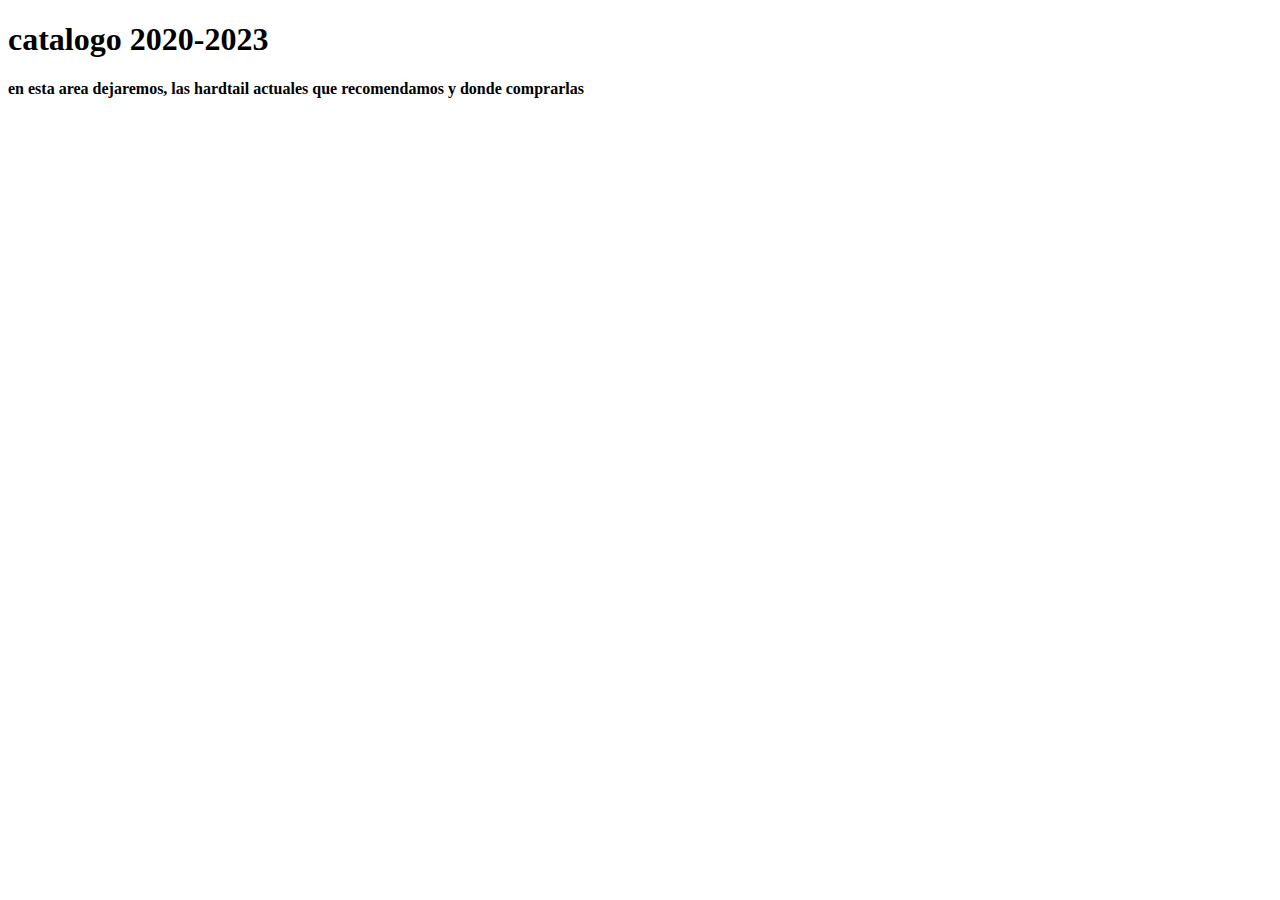
==== views/actuales.html @ 9d6e8560 "actualizacion" ====
<!DOCTYPE html>
<html lang="en">
<head>
    <meta charset="UTF-8">
    <meta name="viewport" content="width=device-width, initial-scale=1.0">
    <title>nuevas</title>
</head>
<header>
    <h1> catalogo 2020-2023</h1>
</header>
<body >
    <p>
        <strong>
            en esta area dejaremos, las hardtail actuales que recomendamos y donde comprarlas
        </strong>
    </p>
</body>
</html>
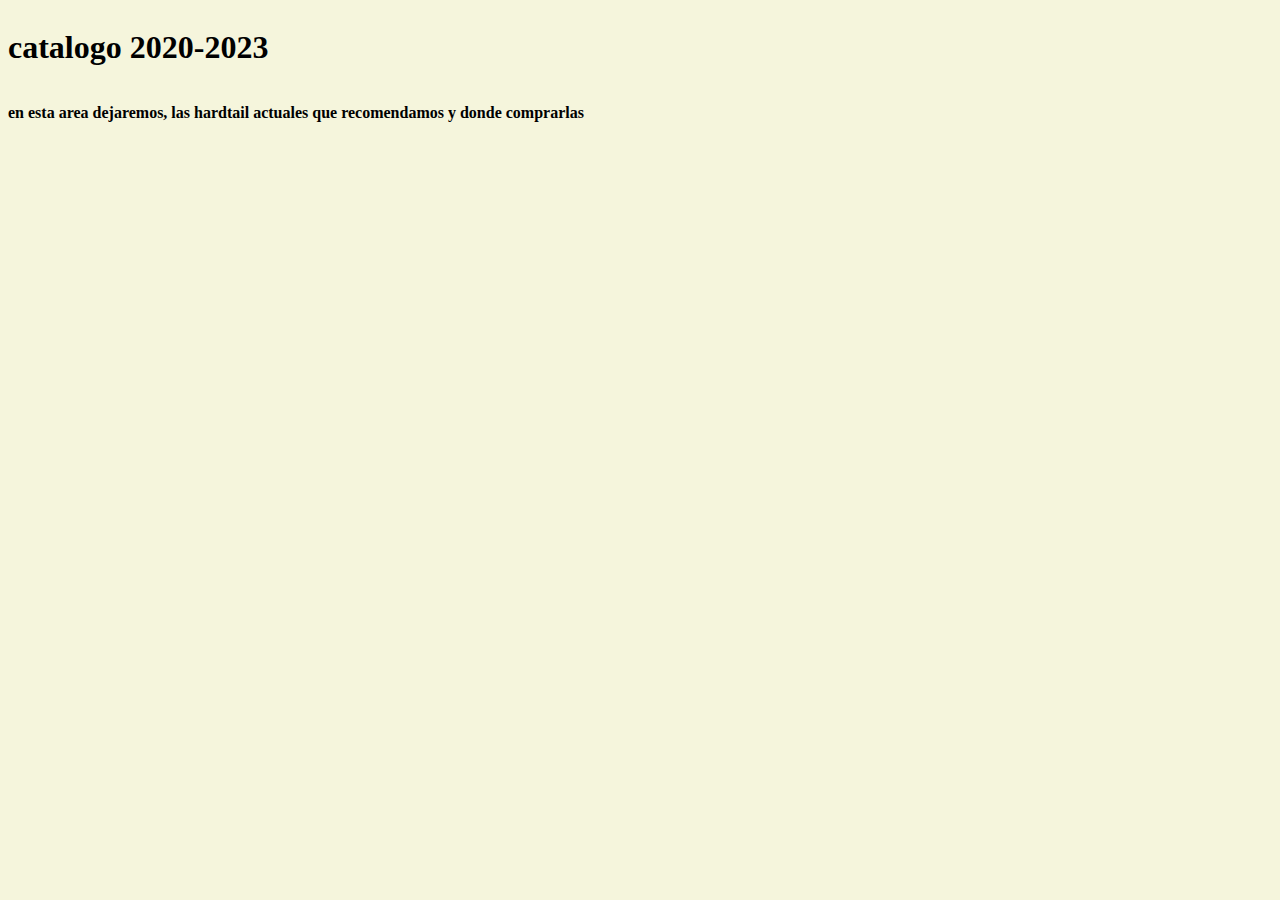
==== commit f90bb306: "actualizacion" ====
--- a/views/actuales.html
+++ b/views/actuales.html
@@ -4,6 +4,7 @@
     <meta charset="UTF-8">
     <meta name="viewport" content="width=device-width, initial-scale=1.0">
     <title>nuevas</title>
+    <link rel="stylesheet" href="estilos.css">
 </head>
 <header>
     <h1> catalogo 2020-2023</h1>
--- a/views/estilos.css
+++ b/views/estilos.css
@@ -0,0 +1,58 @@
+.encabezado{
+    display: grid;
+    background-image: url(img/fondo-cabecera.png);
+    height: 60vh;
+    background-repeat: no-repeat;
+    background-position: center;
+    background-size: cover;
+    background-color: beige
+}
+.titulazo{
+    display: grid;
+    text-decoration: black;
+    text-align: center;
+}
+body{
+    display: grid;
+    background-color: beige;
+}
+.desco{
+    text-decoration: black;
+    text-align: center;
+}
+.categorias{
+    text-align: center;
+}
+.actuales{
+    display: grid;
+    background-color: beige;
+    background-image: url(img/sttl.jpg);
+    background-position: center;
+    background-repeat: no-repeat;
+    background-size: cover;
+    height: 75vh;
+    text-decoration: aqua;
+}
+.ventas{
+    display: grid;
+    background-image: url(img/wsa2-overlay.jpg);
+    background-color: beige;;
+    background-position: center;
+    background-repeat: no-repeat;
+    background-size: cover;
+    height: 80vh;
+    text-decoration: aqua;
+}
+.retros{
+    display: grid;
+    background-image: url(img/Snapinsta.app_377439930_630851012364888_2880292803410665877_n_1024.jpg);
+    background-position: center;
+    background-repeat: no-repeat;
+    background-size: cover;
+    height: 65vh;
+    text-decoration: aqua;
+}
+.contacto{
+    text-align: center;
+    position: relative;
+}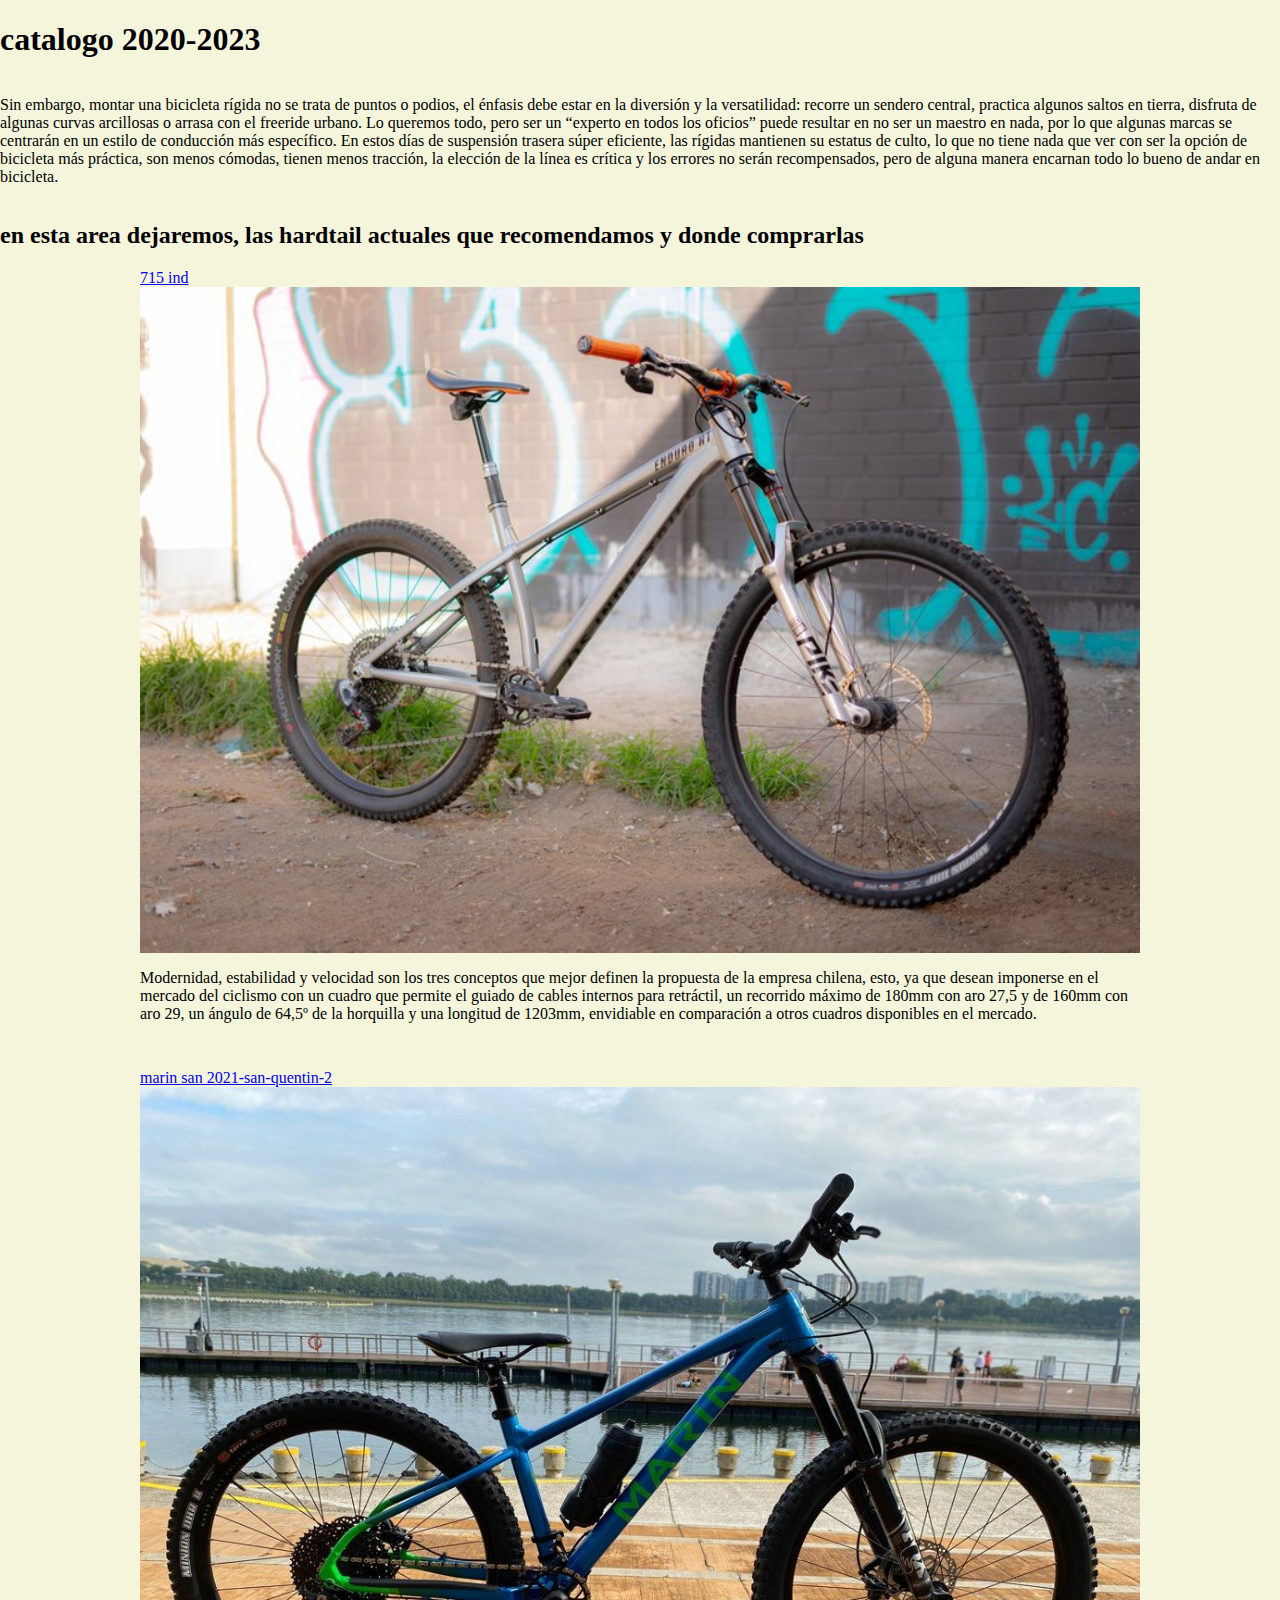
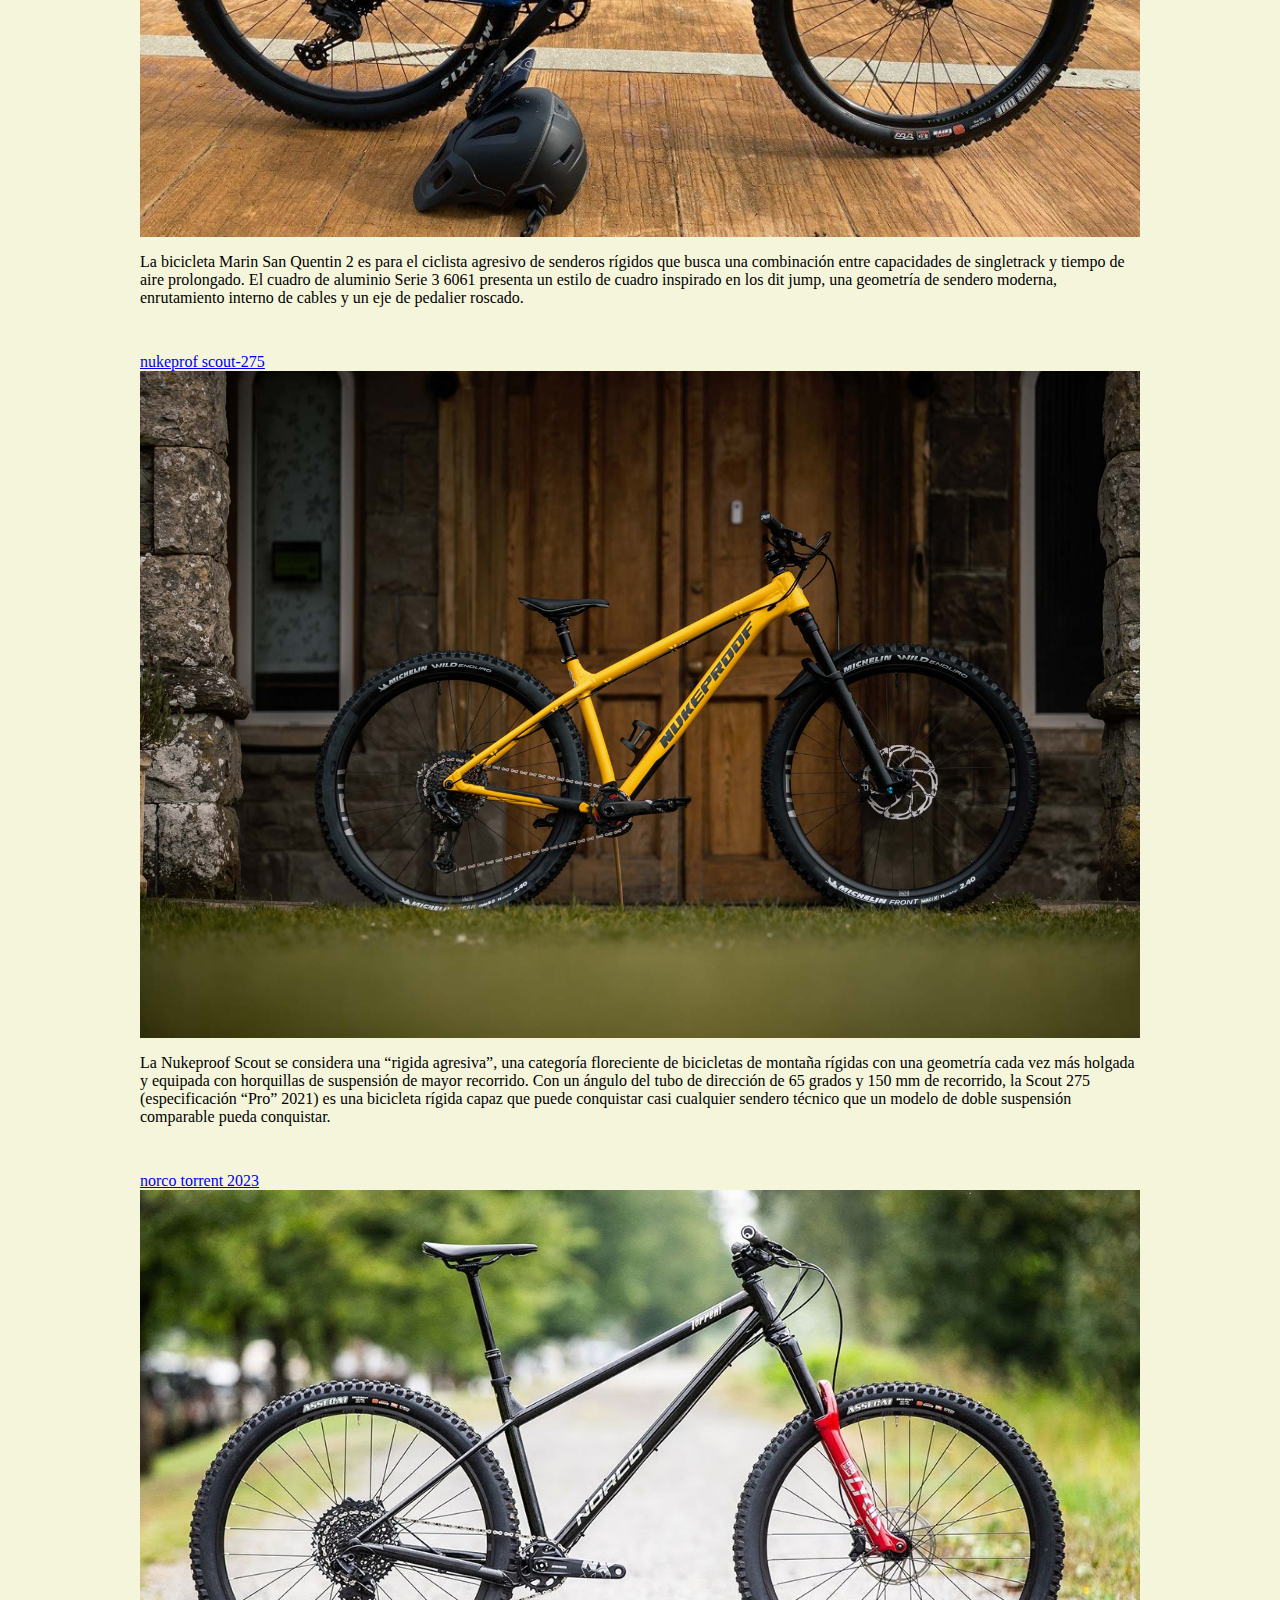
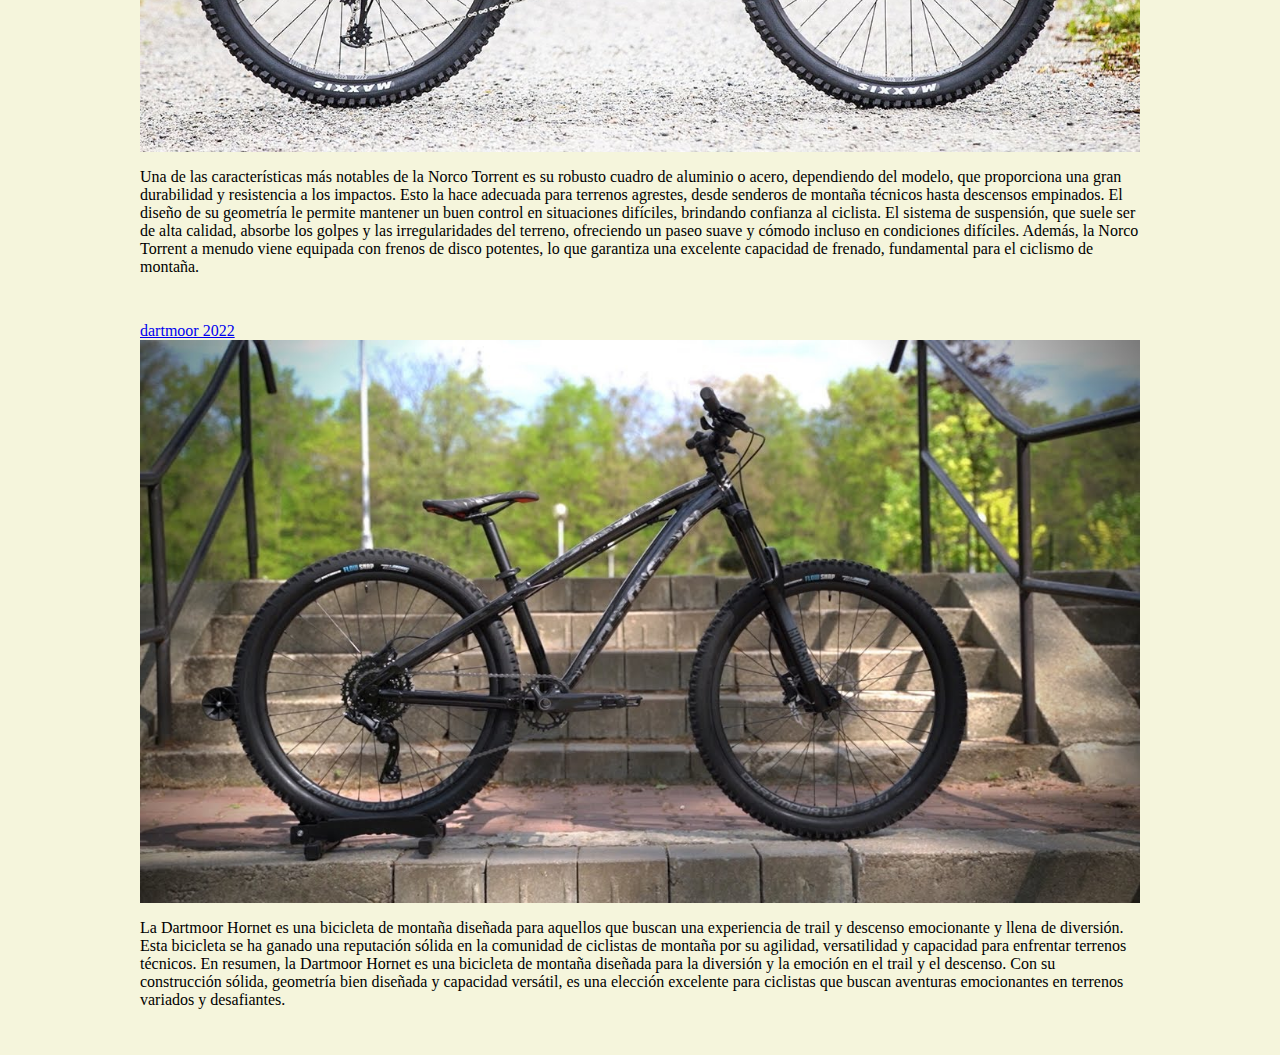
==== commit 3e26c04a: "actualizacion" ====
--- a/views/actuales.html
+++ b/views/actuales.html
@@ -1,5 +1,6 @@
 <!DOCTYPE html>
 <html lang="en">
+
 <head>
     <meta charset="UTF-8">
     <meta name="viewport" content="width=device-width, initial-scale=1.0">
@@ -9,11 +10,86 @@
 <header>
     <h1> catalogo 2020-2023</h1>
 </header>
-<body >
+
+<body>
     <p>
-        <strong>
-            en esta area dejaremos, las hardtail actuales que recomendamos y donde comprarlas
-        </strong>
+        Sin embargo, montar una bicicleta rígida no se trata de puntos o podios, el énfasis debe estar en la diversión y
+        la versatilidad: recorre un sendero central, practica algunos saltos en tierra, disfruta de algunas curvas
+        arcillosas o arrasa con el freeride urbano. Lo queremos todo, pero ser un “experto en todos los oficios” puede
+        resultar en no ser un maestro en nada, por lo que algunas marcas se centrarán en un estilo de conducción más
+        específico.
+        En estos días de suspensión trasera súper eficiente, las rígidas mantienen su estatus de culto, lo que no tiene
+        nada que ver con ser la opción de bicicleta más práctica, son menos cómodas, tienen menos tracción, la elección
+        de la línea es crítica y los errores no serán recompensados, pero de alguna manera encarnan todo lo bueno de
+        andar en bicicleta.
     </p>
+    <h2>
+        en esta area dejaremos, las hardtail actuales que recomendamos y donde comprarlas
+    </h2>
+    <div class="contenedor1">
+        <div class="nuevas">
+            <a href="http://www.715ind.com/">715 ind</a>
+            <img src="img/rsz_2dsc01821.jpg" alt="">
+            <p>
+                Modernidad, estabilidad y velocidad son los tres conceptos que mejor definen la propuesta de la empresa
+                chilena, esto, ya que desean imponerse en el mercado del ciclismo con un cuadro que permite el guiado de
+                cables internos para retráctil, un recorrido máximo de 180mm con aro 27,5 y de 160mm con aro 29, un
+                ángulo de 64,5º de la horquilla y una longitud de 1203mm, envidiable en comparación a otros cuadros
+                disponibles en el mercado.
+            </p>
+        </div>
+        <div class="nuevas2">
+            <a href="https://www.marinbikes.com/bikes/2021-san-quentin-2">marin san 2021-san-quentin-2</a>
+            <img src="img/marin.jpg" alt="marin">
+            <p>
+                La bicicleta Marin San Quentin 2 es para el ciclista agresivo de senderos rígidos que busca una
+                combinación entre capacidades de singletrack y tiempo de aire prolongado. El cuadro de aluminio Serie 3
+                6061 presenta un estilo de cuadro inspirado en los dit jump, una geometría de sendero moderna,
+                enrutamiento interno de cables y un eje de pedalier roscado.
+            </p>
+        </div>
+        <div class="nuevas3">
+            <a href="https://us.nukeproof.com/collections/scout-275/products/2022-scout-275-comp">nukeprof scout-275</a>
+            <img src="img/1653486012_2022-nukeproof-scout-v3-hardtail-yellow.jpg" alt="nukeproof">
+            <p>
+                La Nukeproof Scout se considera una “rigida agresiva”, una categoría floreciente de bicicletas de
+                montaña rígidas con una geometría cada vez más holgada y equipada con horquillas de suspensión de mayor
+                recorrido. Con un ángulo del tubo de dirección de 65 grados y 150 mm de recorrido, la Scout 275
+                (especificación “Pro” 2021) es una bicicleta rígida capaz que puede conquistar casi cualquier sendero
+                técnico que un modelo de doble suspensión comparable pueda conquistar.
+            </p>
+        </div>
+        <div class="nuevas4">
+            <a href="https://www.norco.com/bikes/mountain/all-mountain/torrent/2023-torrent-s1-ht/">norco torrent
+                2023</a>
+            <img src="img/norco.jpg" alt="norco">
+            <p>
+                Una de las características más notables de la Norco Torrent es su robusto cuadro de aluminio o acero,
+                dependiendo del modelo, que proporciona una gran durabilidad y resistencia a los impactos. Esto la hace
+                adecuada para terrenos agrestes, desde senderos de montaña técnicos hasta descensos empinados. El diseño
+                de su geometría le permite mantener un buen control en situaciones difíciles, brindando confianza al
+                ciclista.
+
+                El sistema de suspensión, que suele ser de alta calidad, absorbe los golpes y las irregularidades del
+                terreno, ofreciendo un paseo suave y cómodo incluso en condiciones difíciles. Además, la Norco Torrent a
+                menudo viene equipada con frenos de disco potentes, lo que garantiza una excelente capacidad de frenado,
+                fundamental para el ciclismo de montaña.
+            </p>
+        </div>
+        <div class="nuevas 5">
+            <a href="https://dartmoor-bikes.com/hardware/funbike/hornet-26-2022">dartmoor 2022</a>
+            <img src="img/dart.jpg" alt="dartmoor">
+            <p>
+                La Dartmoor Hornet es una bicicleta de montaña diseñada para aquellos que buscan una experiencia de
+                trail y descenso emocionante y llena de diversión. Esta bicicleta se ha ganado una reputación sólida en
+                la comunidad de ciclistas de montaña por su agilidad, versatilidad y capacidad para enfrentar terrenos
+                técnicos.
+                En resumen, la Dartmoor Hornet es una bicicleta de montaña diseñada para la diversión y la emoción en el
+                trail y el descenso. Con su construcción sólida, geometría bien diseñada y capacidad versátil, es una
+                elección excelente para ciclistas que buscan aventuras emocionantes en terrenos variados y desafiantes.
+            </p>
+        </div>
+    </div>
 </body>
+
 </html>--- a/views/estilos.css
+++ b/views/estilos.css
@@ -35,17 +35,17 @@
 }
 .ventas{
     display: grid;
-    background-image: url(img/wsa2-overlay.jpg);
+    background-image: url(img/wasa1.jpg);
     background-color: beige;;
     background-position: center;
     background-repeat: no-repeat;
     background-size: cover;
-    height: 80vh;
+    height: 100vh;
     text-decoration: aqua;
 }
 .retros{
+    background-image: url(img/Snapinsta.app_377439930_630851012364888_2880292803410665877_n_1024.jpg);
     display: grid;
-    background-image: url(img/Snapinsta.app_377439930_630851012364888_2880292803410665877_n_1024.jpg);
     background-position: center;
     background-repeat: no-repeat;
     background-size: cover;
@@ -55,4 +55,59 @@
 .contacto{
     text-align: center;
     position: relative;
+}
+.nuevas{
+    display: grid;
+    width: 200;
+    height: 200;
+    margin-bottom: 30px;
+    object-fit: contain;
+}
+.nuevas2{
+    display: grid;
+    width: 200;
+    height: 200;
+    margin-bottom: 30px;
+    object-fit: contain;
+}
+.nuevas3{
+    display: grid;
+    width: 200;
+    height: 200;
+    margin-bottom: 30px;
+    object-fit: contain;
+}
+.nuevas4{
+    display: grid;
+    width: 200;
+    height: 200;
+    margin-bottom: 30px;
+    object-fit: contain;
+}
+.contenedor1{
+    display: flex;
+    width: 100%;
+    justify-content: space-around;
+    flex-wrap: wrap;
+    max-width: 1000px;
+    margin: auto;
+}
+img{
+    width: 100%;
+}
+body{
+    margin: 0;
+    padding: 0;
+}
+*{
+    box-sizing: border-box;
+}
+.encabezadoretro{
+    background-image: url(img/Snapinsta.app_377601375_1036332414445201_2632011226516103703_n_1024.jpg);
+    background-position: center;
+    background-repeat: no-repeat;
+    background-size: cover;
+    height: 50vh;
+    text-decoration: aqua;
+    flex-wrap: wrap;
 }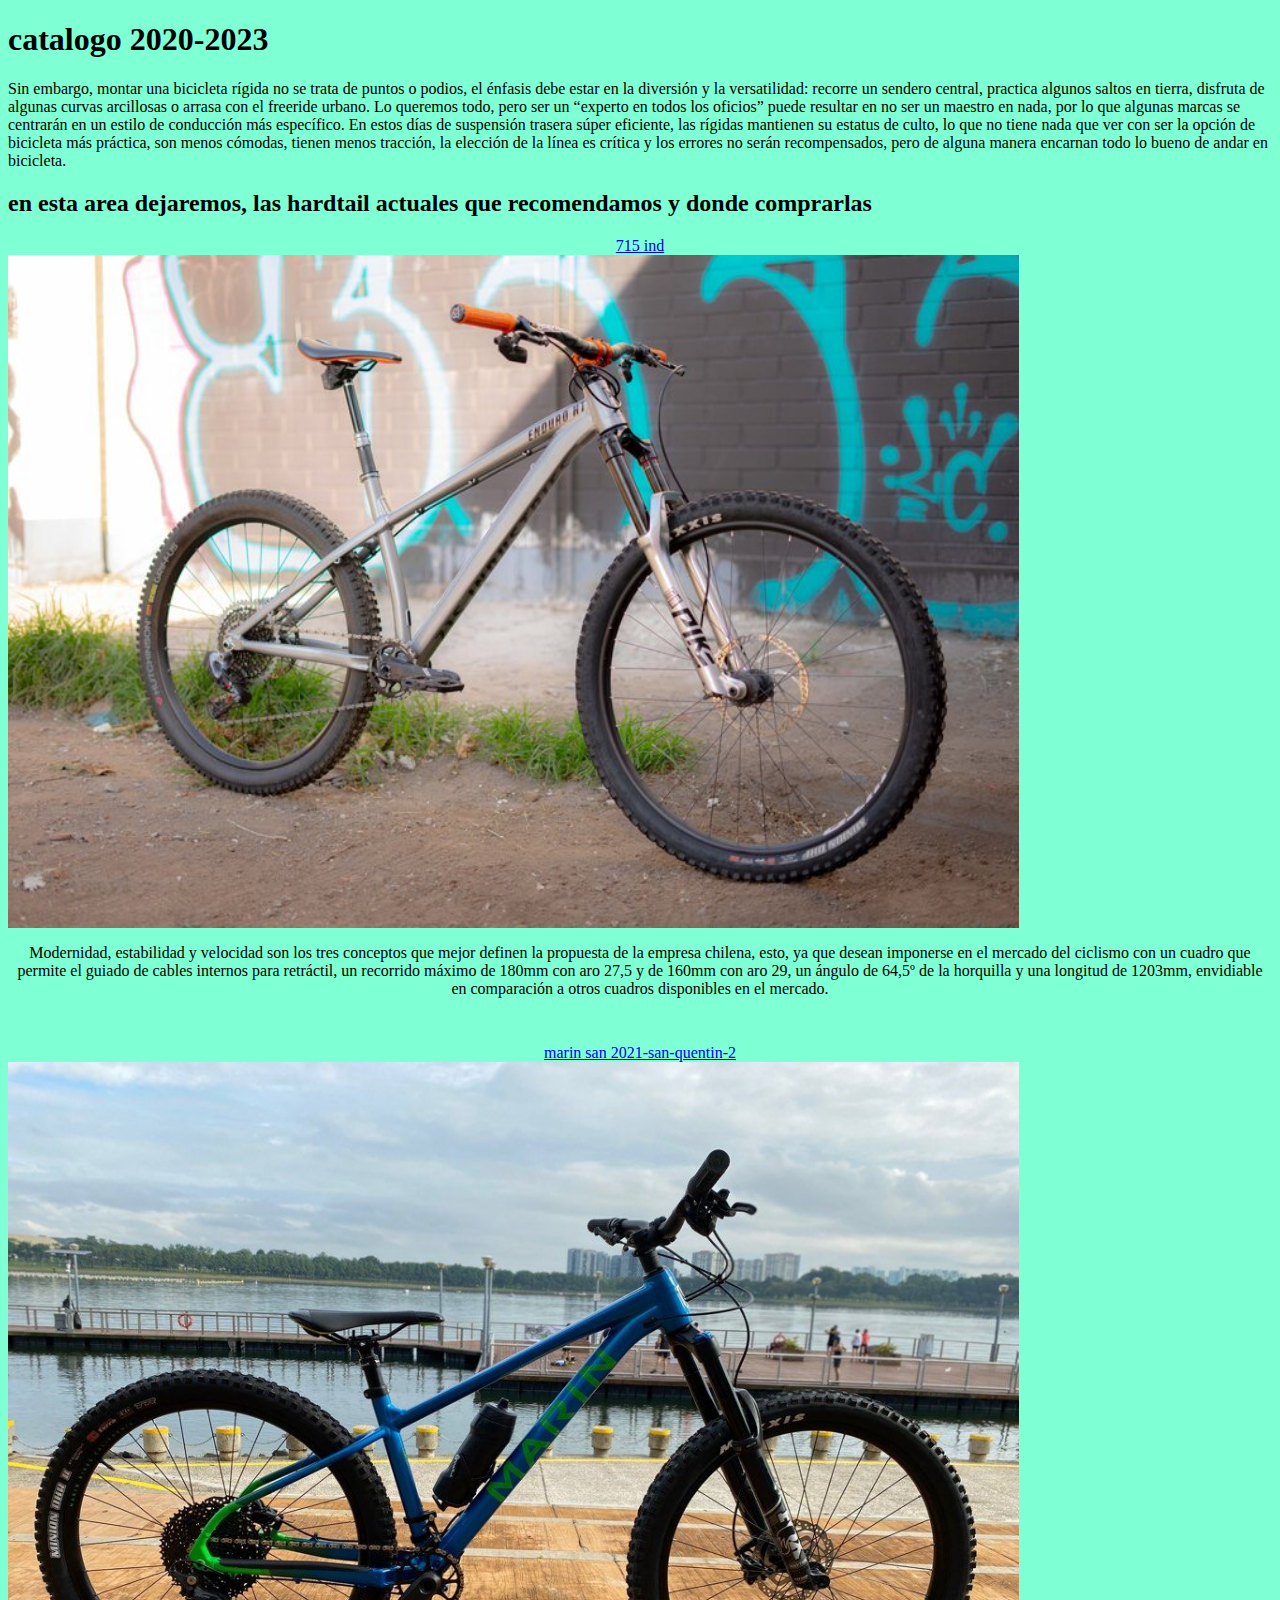
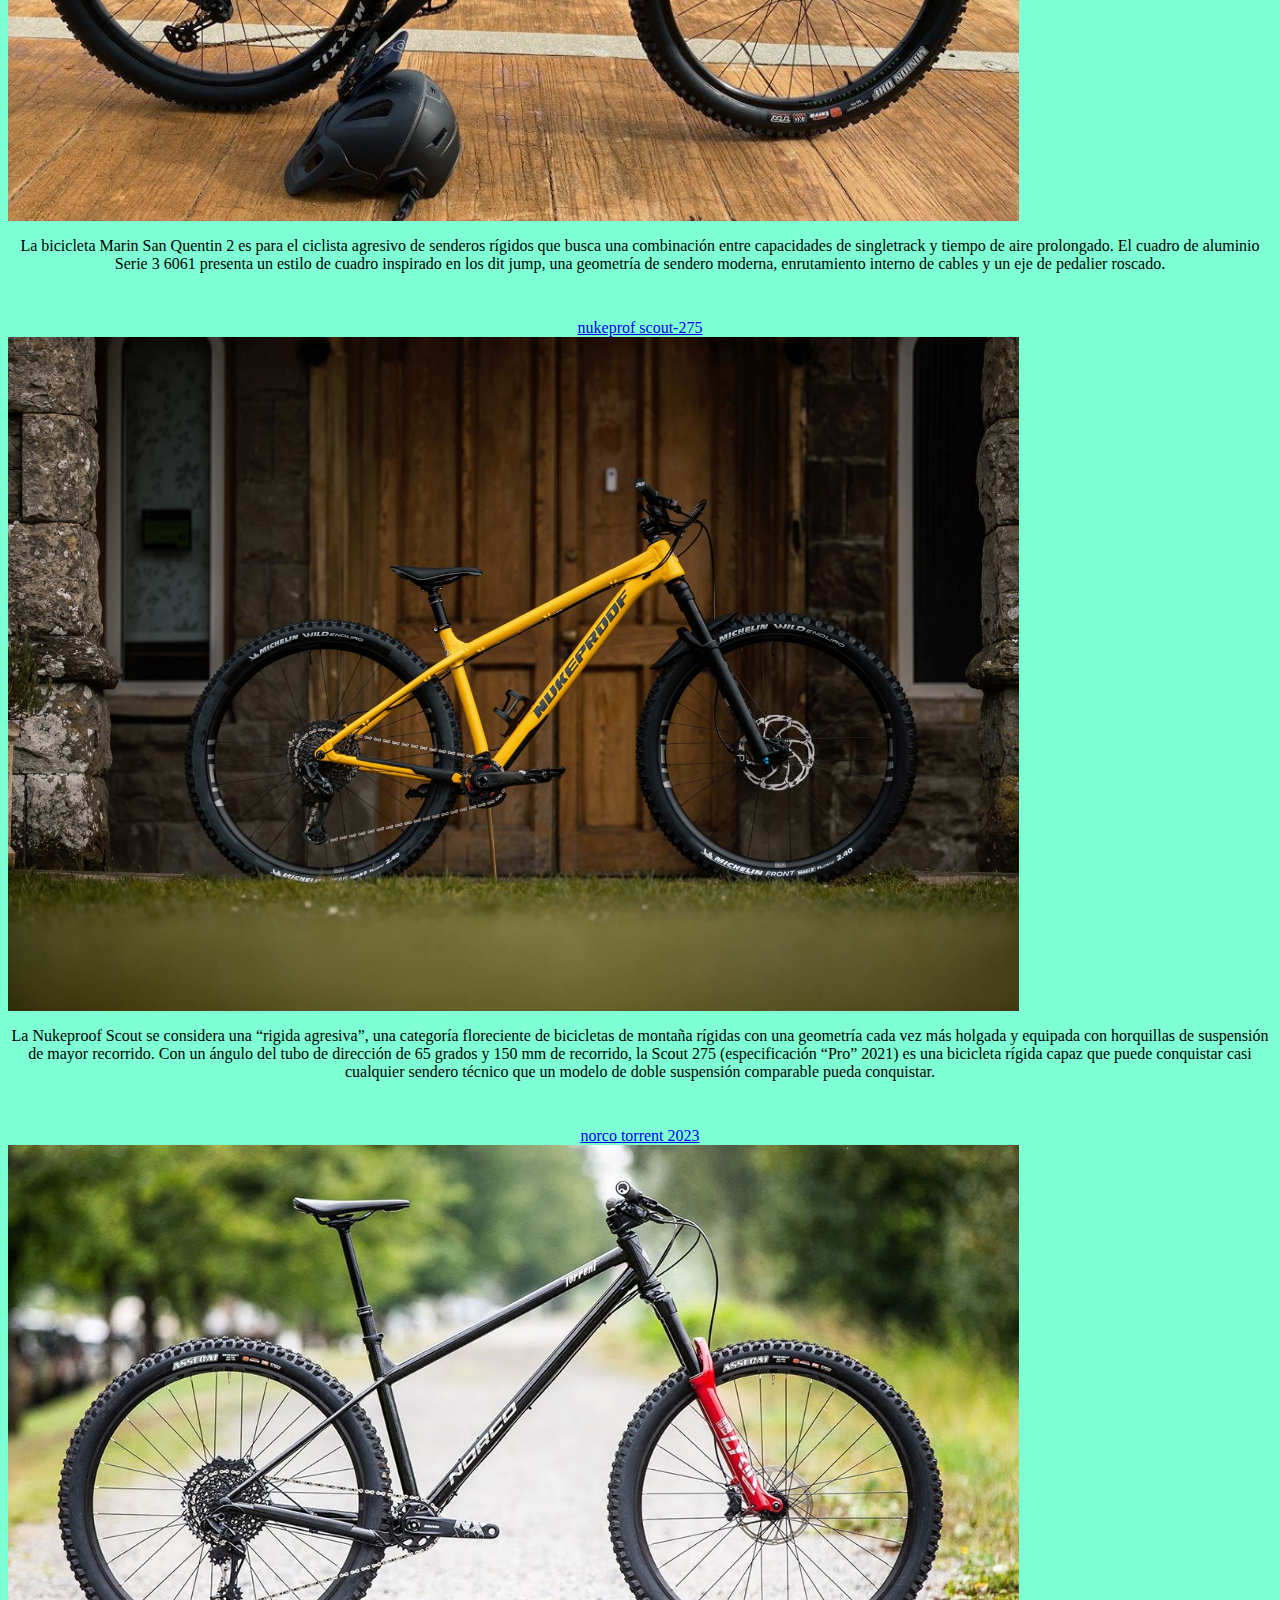
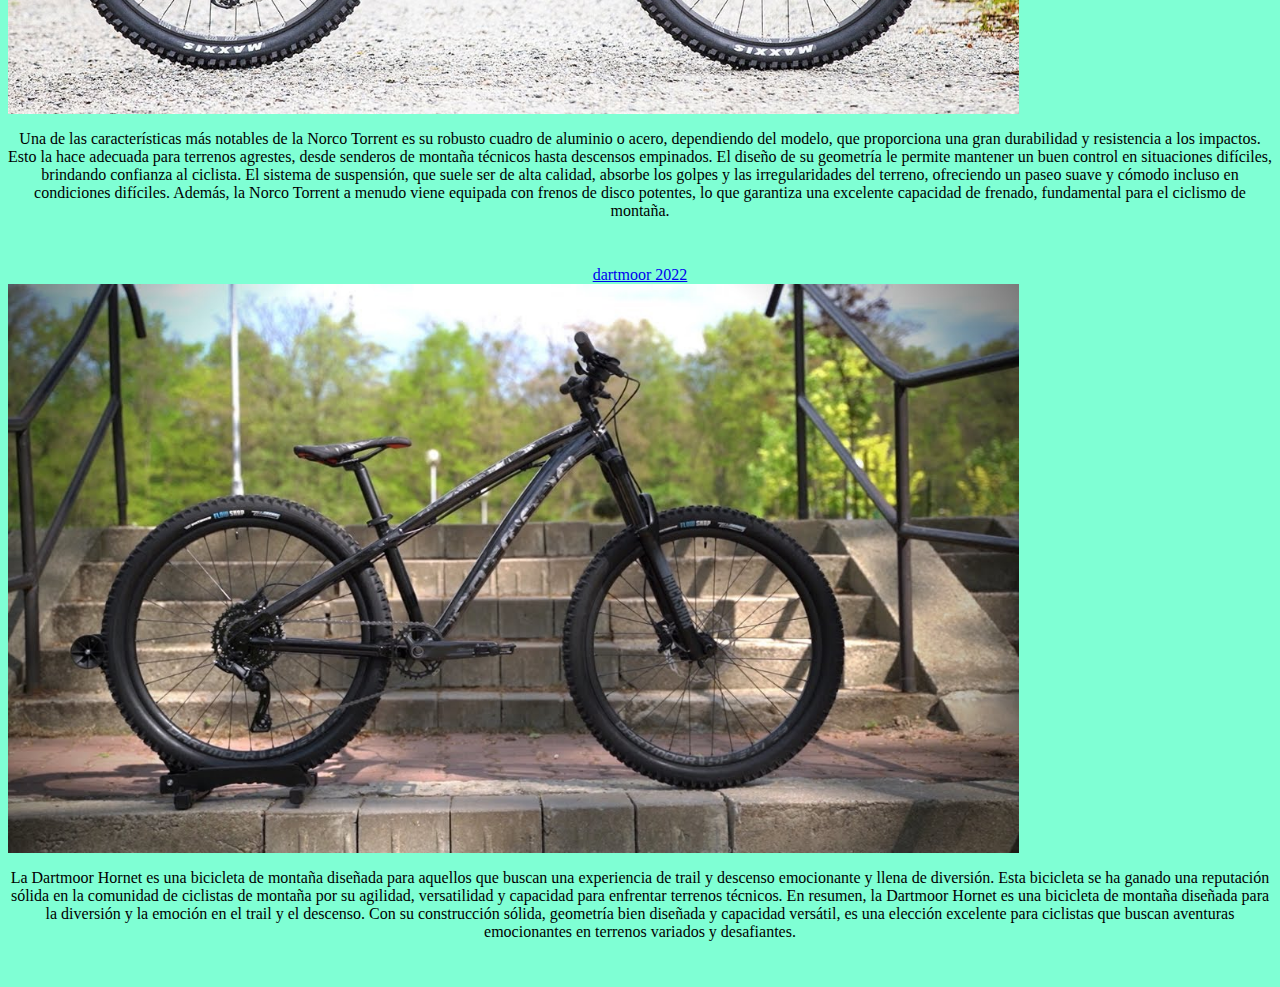
==== commit 2166477b: "actualizacion" ====
--- a/views/actuales.html
+++ b/views/actuales.html
@@ -27,7 +27,7 @@
         en esta area dejaremos, las hardtail actuales que recomendamos y donde comprarlas
     </h2>
     <div class="contenedor1">
-        <div class="nuevas">
+        <div class="nuevas" style="text-align: center;">
             <a href="http://www.715ind.com/">715 ind</a>
             <img src="img/rsz_2dsc01821.jpg" alt="">
             <p>
@@ -38,7 +38,7 @@
                 disponibles en el mercado.
             </p>
         </div>
-        <div class="nuevas2">
+        <div class="nuevas2" style="text-align: center;">
             <a href="https://www.marinbikes.com/bikes/2021-san-quentin-2">marin san 2021-san-quentin-2</a>
             <img src="img/marin.jpg" alt="marin">
             <p>
@@ -48,7 +48,7 @@
                 enrutamiento interno de cables y un eje de pedalier roscado.
             </p>
         </div>
-        <div class="nuevas3">
+        <div class="nuevas3" style="text-align: center;">
             <a href="https://us.nukeproof.com/collections/scout-275/products/2022-scout-275-comp">nukeprof scout-275</a>
             <img src="img/1653486012_2022-nukeproof-scout-v3-hardtail-yellow.jpg" alt="nukeproof">
             <p>
@@ -59,7 +59,7 @@
                 técnico que un modelo de doble suspensión comparable pueda conquistar.
             </p>
         </div>
-        <div class="nuevas4">
+        <div class="nuevas4" style="text-align: center;">
             <a href="https://www.norco.com/bikes/mountain/all-mountain/torrent/2023-torrent-s1-ht/">norco torrent
                 2023</a>
             <img src="img/norco.jpg" alt="norco">
@@ -76,7 +76,7 @@
                 fundamental para el ciclismo de montaña.
             </p>
         </div>
-        <div class="nuevas 5">
+        <div class="nuevas 5" style="text-align: center;">
             <a href="https://dartmoor-bikes.com/hardware/funbike/hornet-26-2022">dartmoor 2022</a>
             <img src="img/dart.jpg" alt="dartmoor">
             <p>
--- a/views/estilos.css
+++ b/views/estilos.css
@@ -1,67 +1,29 @@
-.encabezado{
-    display: grid;
-    background-image: url(img/fondo-cabecera.png);
-    height: 60vh;
-    background-repeat: no-repeat;
-    background-position: center;
-    background-size: cover;
-    background-color: beige
+
+
+/* mobile first */
+.productos img {
+    width: 100%;
+    height: auto;
 }
-.titulazo{
-    display: grid;
-    text-decoration: black;
+
+.redes{
+    position: fixed;
+    top: 100px;
+
+}
+.contenedor1{
     text-align: center;
 }
-body{
-    display: grid;
-    background-color: beige;
-}
-.desco{
-    text-decoration: black;
-    text-align: center;
-}
-.categorias{
-    text-align: center;
-}
-.actuales{
-    display: grid;
-    background-color: beige;
-    background-image: url(img/sttl.jpg);
-    background-position: center;
-    background-repeat: no-repeat;
-    background-size: cover;
-    height: 75vh;
-    text-decoration: aqua;
-}
-.ventas{
-    display: grid;
-    background-image: url(img/wasa1.jpg);
-    background-color: beige;;
-    background-position: center;
-    background-repeat: no-repeat;
-    background-size: cover;
-    height: 100vh;
-    text-decoration: aqua;
-}
-.retros{
-    background-image: url(img/Snapinsta.app_377439930_630851012364888_2880292803410665877_n_1024.jpg);
-    display: grid;
-    background-position: center;
-    background-repeat: no-repeat;
-    background-size: cover;
-    height: 65vh;
-    text-decoration: aqua;
-}
-.contacto{
-    text-align: center;
-    position: relative;
+.contenedor1 img{
+    width: 100%  ;
+    height: auto;
 }
 .nuevas{
     display: grid;
     width: 200;
     height: 200;
     margin-bottom: 30px;
-    object-fit: contain;
+    object-fit: contain
 }
 .nuevas2{
     display: grid;
@@ -84,30 +46,102 @@
     margin-bottom: 30px;
     object-fit: contain;
 }
-.contenedor1{
-    display: flex;
-    width: 100%;
-    justify-content: space-around;
-    flex-wrap: wrap;
-    max-width: 1000px;
-    margin: auto;
-}
-img{
-    width: 100%;
-}
-body{
-    margin: 0;
-    padding: 0;
-}
-*{
-    box-sizing: border-box;
-}
+
 .encabezadoretro{
-    background-image: url(img/Snapinsta.app_377601375_1036332414445201_2632011226516103703_n_1024.jpg);
+    background-image: url(img/Snapinsta.app_377439930_630851012364888_2880292803410665877_n_1024.jpg);
     background-position: center;
     background-repeat: no-repeat;
     background-size: cover;
-    height: 50vh;
+    height: 70vh;
     text-decoration: aqua;
     flex-wrap: wrap;
-}+}
+@media screen and (min-width: 480px) {
+    body{
+        background-color: yellow;
+    }
+}
+
+/* celulares */
+@media (max-width:767px){
+    .sugerencias_app{
+        display: none;
+    }
+     }
+/* tablets */
+@media screen and (min-width: 767px) {
+    body{
+        background-color: red;
+    }
+ }
+/* escritorio */
+@media screen and (min-width: 950px) {
+
+    body{
+        background-color: aquamarine;
+    }
+    .titulazo{
+        display: grid;
+        text-decoration: black;
+        text-align: center;
+    }
+    .desco{
+        text-decoration: black;
+        text-align: center;
+    }
+    .categorias{
+        text-align: center;
+    }
+    
+    
+    .redes{
+        position: fixed;
+        top: 100px;
+    
+    }
+    .nuevas{
+        display: grid;
+        width: 200;
+        height: 200;
+        margin-bottom: 30px;
+        object-fit: contain;
+    }
+    .nuevas2{
+        display: grid;
+        width: 200;
+        height: 200;
+        margin-bottom: 30px;
+        object-fit: contain;
+    }
+    .nuevas3{
+        display: grid;
+        width: 200;
+        height: 200;
+        margin-bottom: 30px;
+        object-fit: contain;
+    }
+    .nuevas4{
+        display: grid;
+        width: 200;
+        height: 200;
+        margin-bottom: 30px;
+        object-fit: contain;
+    }
+    *{
+        box-sizing: border-box;
+    }
+    .encabezadoretro{
+        background-image: url(img/Snapinsta.app_377439930_630851012364888_2880292803410665877_n_1024.jpg);
+        background-position: center;
+        background-repeat: no-repeat;
+        background-size: cover;
+        height: 70vh;
+        text-decoration: aqua;
+        flex-wrap: wrap;
+    }
+    .contenedor1 img{
+        width: 80%  ;
+        height: auto;
+    }
+
+    }
